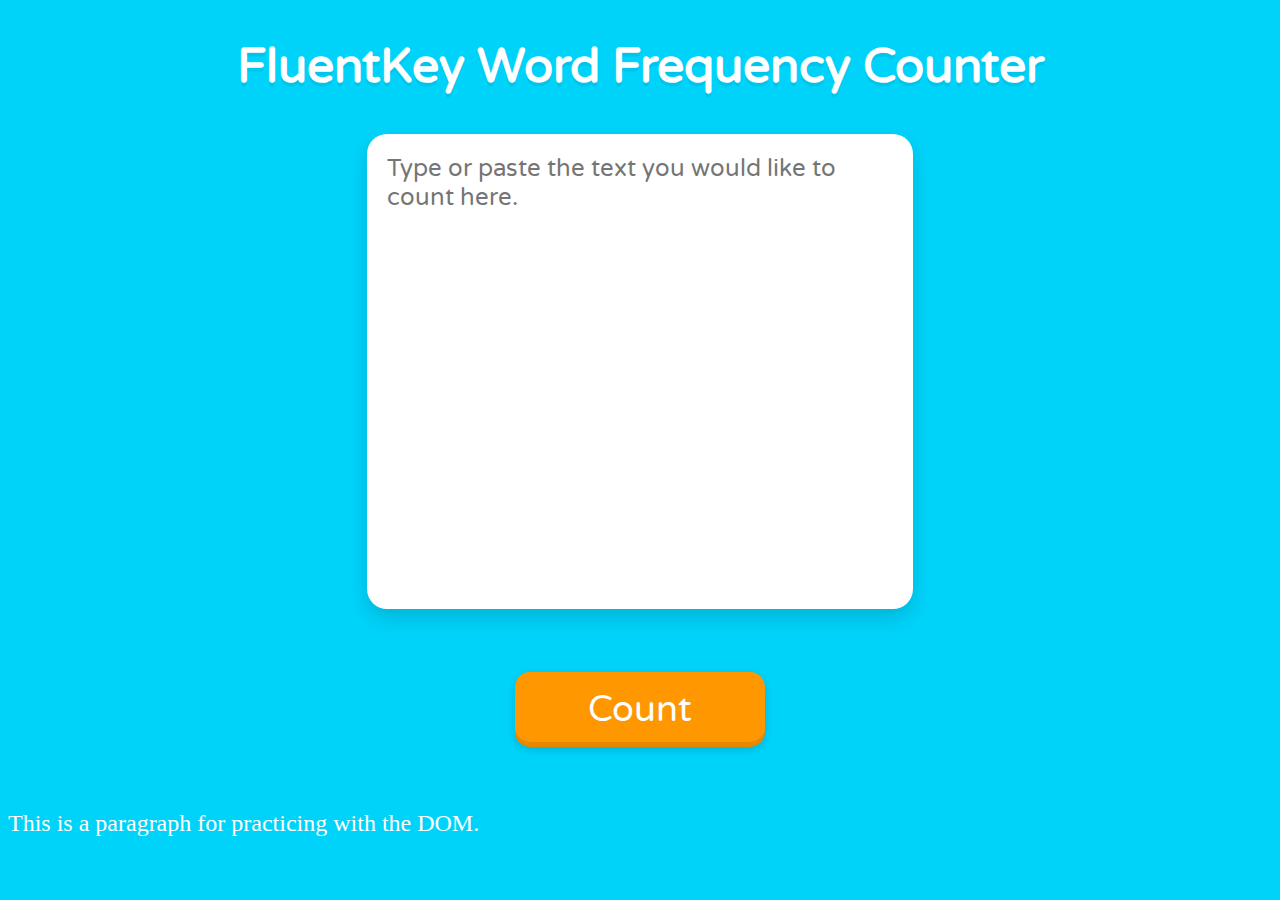
==== Frequency Counter/frequencycounter.html @ 7540253f "practice and work towards Xiaoyun's portfolio" ====
<!DOCTYPE html>

<html lang="en">

<head>

    <link rel="stylesheet" type="text/css" href="app.css">
    <script src="app.js"></script>
    <link href="https://fonts.googleapis.com/css2?family=Varela+Round&display=swap" rel="stylesheet">

    <title>Word Frequency Counter</title>

</head>

<body> 
    <h1>FluentKey Word Frequency Counter</h1>
    
    <form>
        <textarea name="text" placeholder="Type or paste the text you would like to count here." rows="15" cols="100" required></textarea>
        <div>
        <button id="count">Count</button>
        </div>

    </form>
    
    <p>This is a paragraph for practicing with the DOM.</p>
</body>

</html>
---- Frequency Counter/app.css ----
body {
    background-color: #00D3FA;
    color: white;
}

h1 {
    color: white;
    font-family: "Varela Round";
    text-align: center;
    font-size: 48px;
    margin: 3%;
    text-shadow: 0 4px 0 #0000000f;
}

p {
    font-size: 24px;
}

form {
    margin-left: auto;
    margin-right: auto;
}

:placeholder-shown {
    font-family: "Varela Round";
    font-size: 24px;
    color: rgba(0,0,0,.6);
}

#count {
    margin: auto;
    background: #FF9800!important;
    box-shadow: inset 0 -5px 0 0 rgba(0,0,0,.1), 0 3px 8px rgba(0,0,0,.14);
    color: white!important;
    border: none!important;
    font-family: "Varela Round";
    font-size: 36px;
    border-radius: 15px;
    height: 75px;
    width: 250px;
    margin: 5%;
    margin-left: auto;
    margin-right: auto;
    outline: none;
    display: block;
    cursor: pointer;
}

#count:hover {
    background-color: #FF9800!important
}

#count:active {
    background-color: #FF9800!important;
    border: 1px solid #FF9800;
    transform: translateY(4px);
    box-shadow: none;
}

textarea {
    border-radius: 20px;
    border: none;
    border-color: black;
    box-shadow: 0 9px 20px rgba(0,0,0,.14);
    padding: 20px;
    font-family: "Varela Round";
    font-size: 24px;
    color: rgba(0,0,0,.6);
    resize: none;
    width: 40%;
    height: 20%;
    margin-left: auto;
    margin-right: auto;
    outline: none;
    display: block;
}
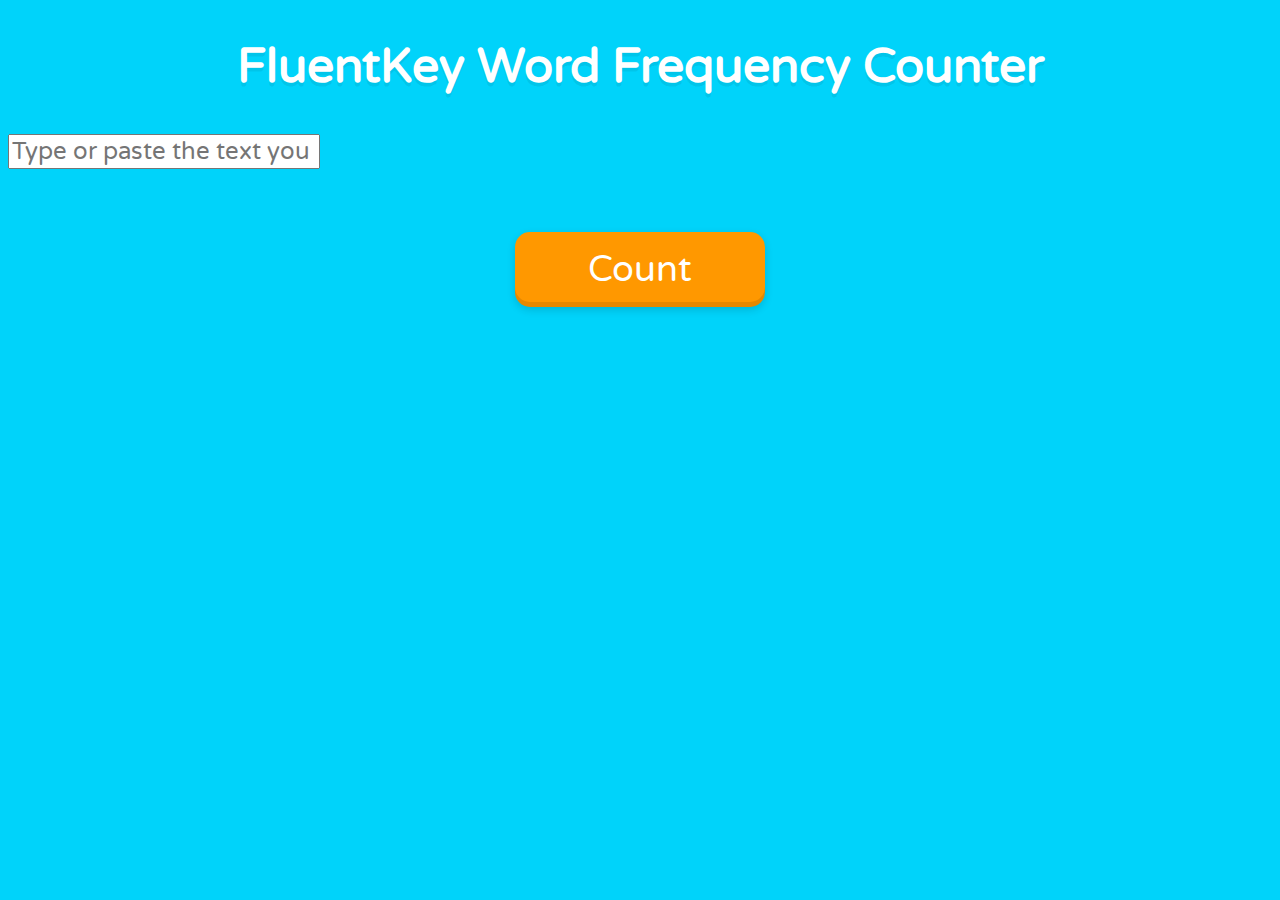
==== commit 89dbec90: "updated to count words" ====
--- a/Frequency Counter/frequencycounter.html
+++ b/Frequency Counter/frequencycounter.html
@@ -15,15 +15,15 @@
 <body> 
     <h1>FluentKey Word Frequency Counter</h1>
     
-    <form>
-        <textarea name="text" placeholder="Type or paste the text you would like to count here." rows="15" cols="100" required></textarea>
-        <div>
+    <form action="app.js" id="countInput">
+        <!-- <textarea name="text" placeholder="Type or paste the text you would like to count here." rows="15" cols="100" required></textarea> -->
+        <input type="text" name="wordsToCount" placeholder="Type or paste the text you would like to count here.">
+        <!-- <div> -->
         <button id="count">Count</button>
-        </div>
-
+        <!-- </div> -->
     </form>
     
-    <p>This is a paragraph for practicing with the DOM.</p>
+    <!-- <p>This is a paragraph for practicing with the DOM.</p> -->
 </body>
 
 </html>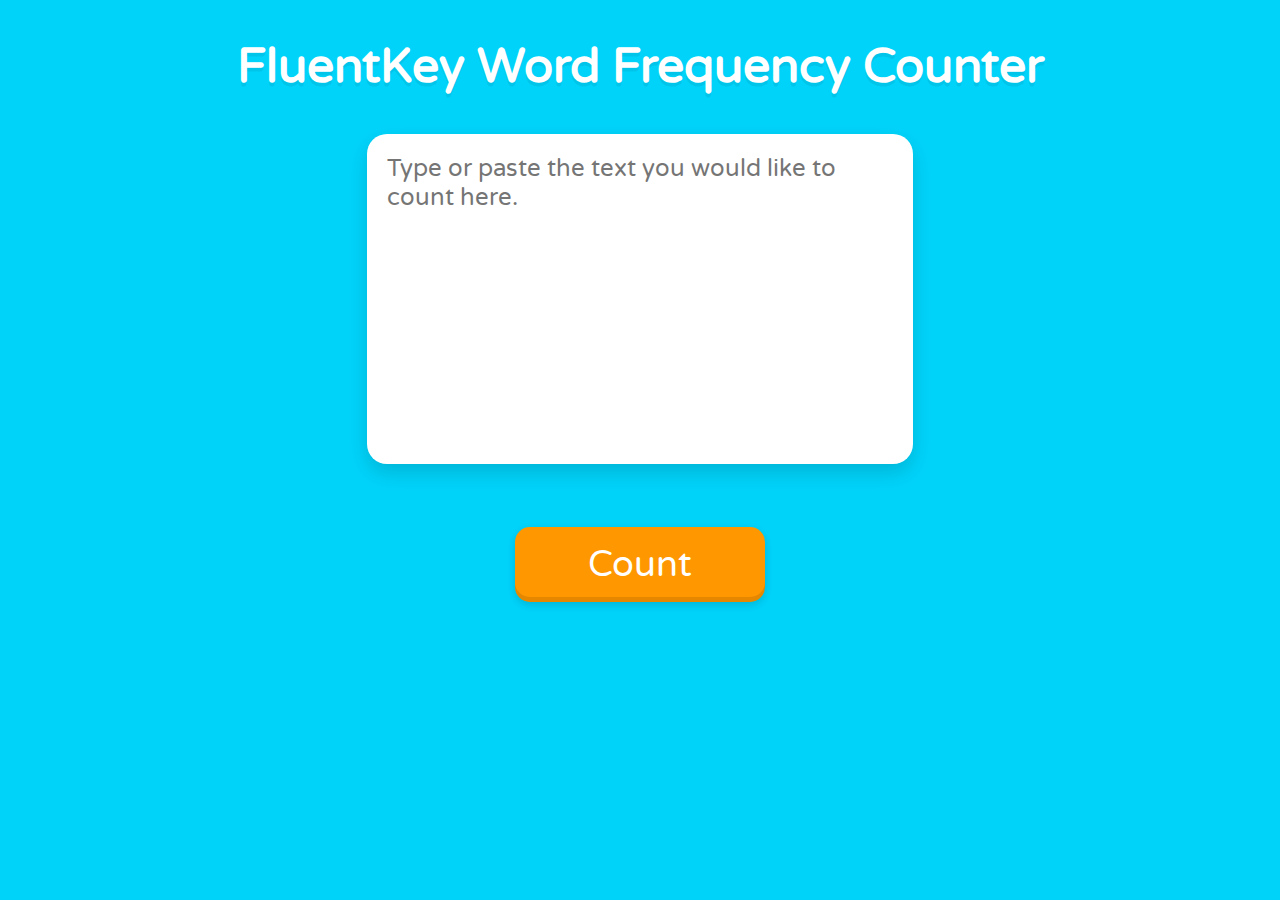
==== commit 5fe2bbf0: "flyout panel styling" ====
--- a/Frequency Counter/frequencycounter.html
+++ b/Frequency Counter/frequencycounter.html
@@ -14,16 +14,13 @@
 
 <body> 
     <h1>FluentKey Word Frequency Counter</h1>
-    
-    <form action="app.js" id="countInput">
-        <!-- <textarea name="text" placeholder="Type or paste the text you would like to count here." rows="15" cols="100" required></textarea> -->
-        <input type="text" name="wordsToCount" placeholder="Type or paste the text you would like to count here.">
-        <!-- <div> -->
-        <button id="count">Count</button>
-        <!-- </div> -->
-    </form>
-    
-    <!-- <p>This is a paragraph for practicing with the DOM.</p> -->
+    <textarea type="text" name="wordsToCount" rows="10" placeholder="Type or paste the text you would like to count here."></textarea>
+    <button id="count">Count</button>
+
+    <div id="mySidepanel" class="sidepanel">
+        <a href="javascript:void(0)" class="closebtn" onclick="closeNav()">&times;</a>
+        <h1 id="sidepanel-h1">Your results are in!</h1>>
+    </div>
 </body>
 
 </html>--- a/Frequency Counter/app.css
+++ b/Frequency Counter/app.css
@@ -57,6 +57,26 @@
     box-shadow: none;
 }
 
+.table {
+    font-size: 36px;
+}
+
+.table-header-class {
+    font-size: 28px;
+    font-family: "Varela Round";
+    color: black;
+    text-align: left;
+    padding-left: 25px
+}
+
+.table-data-class {
+    font-size: 22px;
+    font-family: "Varela Round";
+    color: black;
+    padding-left: 25px;
+    padding-right: 25px;
+}
+
 textarea {
     border-radius: 20px;
     border: none;
@@ -68,9 +88,62 @@
     color: rgba(0,0,0,.6);
     resize: none;
     width: 40%;
-    height: 20%;
+    height: 30%;
     margin-left: auto;
     margin-right: auto;
     outline: none;
     display: block;
+}
+
+textarea::-webkit-scrollbar {
+    width: 8px;
+    border-radius: 10px;
+}
+
+textarea::-webkit-scrollbar-thumb {
+  background-color: darkgrey;
+  outline: 1px solid slategrey;
+}
+
+/* The sidepanel menu */
+.sidepanel {
+    height: 100%; /* Specify a height */
+    width: 0; /* 0 width - change this with JavaScript */
+    position: fixed; /* Stay in place */
+    z-index: 1; /* Stay on top */
+    top: 0;
+    left: 70%;
+    border-radius: 20px;
+    background-color: white; /* Black*/
+    overflow-x: hidden; /* Disable horizontal scroll */
+    padding-top: 60px; /* Place content 60px from the top */
+}
+
+#sidepanel-h1 {
+    color: black;
+    font-size: 36px;
+}
+
+/* The sidepanel links */
+.sidepanel a {
+    padding: 8px 8px 8px 32px;
+    text-decoration: none;
+    font-size: 25px;
+    color: black;
+    display: block;
+    transition: 0.1s;
+}
+  
+/* When you mouse over the navigation links, change their color */
+.sidepanel a:hover {
+    color: #f1f1f1;
+}
+  
+/* Position and style the close button (top right corner) */
+.sidepanel .closebtn {
+    position: absolute;
+    top: 0;
+    right: 25px;
+    font-size: 36px;
+    margin-left: 50px;
 }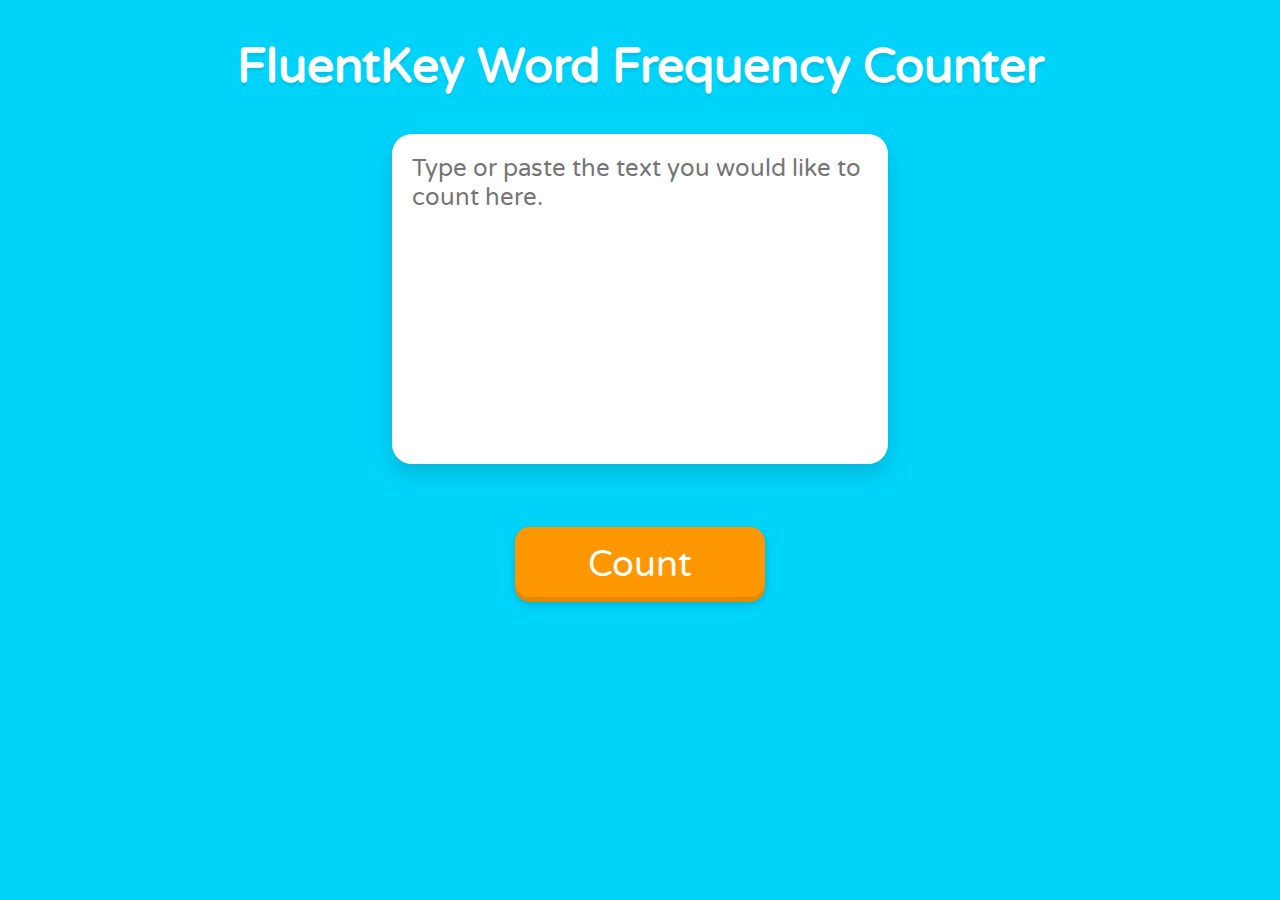
==== commit e617dc67: "minor typo" ====
--- a/Frequency Counter/frequencycounter.html
+++ b/Frequency Counter/frequencycounter.html
@@ -19,7 +19,7 @@
 
     <div id="mySidepanel" class="sidepanel">
         <a href="javascript:void(0)" class="closebtn" onclick="closeNav()">&times;</a>
-        <h1 id="sidepanel-h1">Your results are in!</h1>>
+        <h1 id="sidepanel-h1">Your results are in!</h1>
     </div>
 </body>
 
--- a/Frequency Counter/app.css
+++ b/Frequency Counter/app.css
@@ -87,7 +87,7 @@
     font-size: 24px;
     color: rgba(0,0,0,.6);
     resize: none;
-    width: 40%;
+    width: 36%;
     height: 30%;
     margin-left: auto;
     margin-right: auto;
@@ -113,7 +113,8 @@
     z-index: 1; /* Stay on top */
     top: 0;
     left: 70%;
-    border-radius: 20px;
+    border-top-left-radius: 20px;
+    border-bottom-left-radius: 20px;
     background-color: white; /* Black*/
     overflow-x: hidden; /* Disable horizontal scroll */
     padding-top: 60px; /* Place content 60px from the top */
